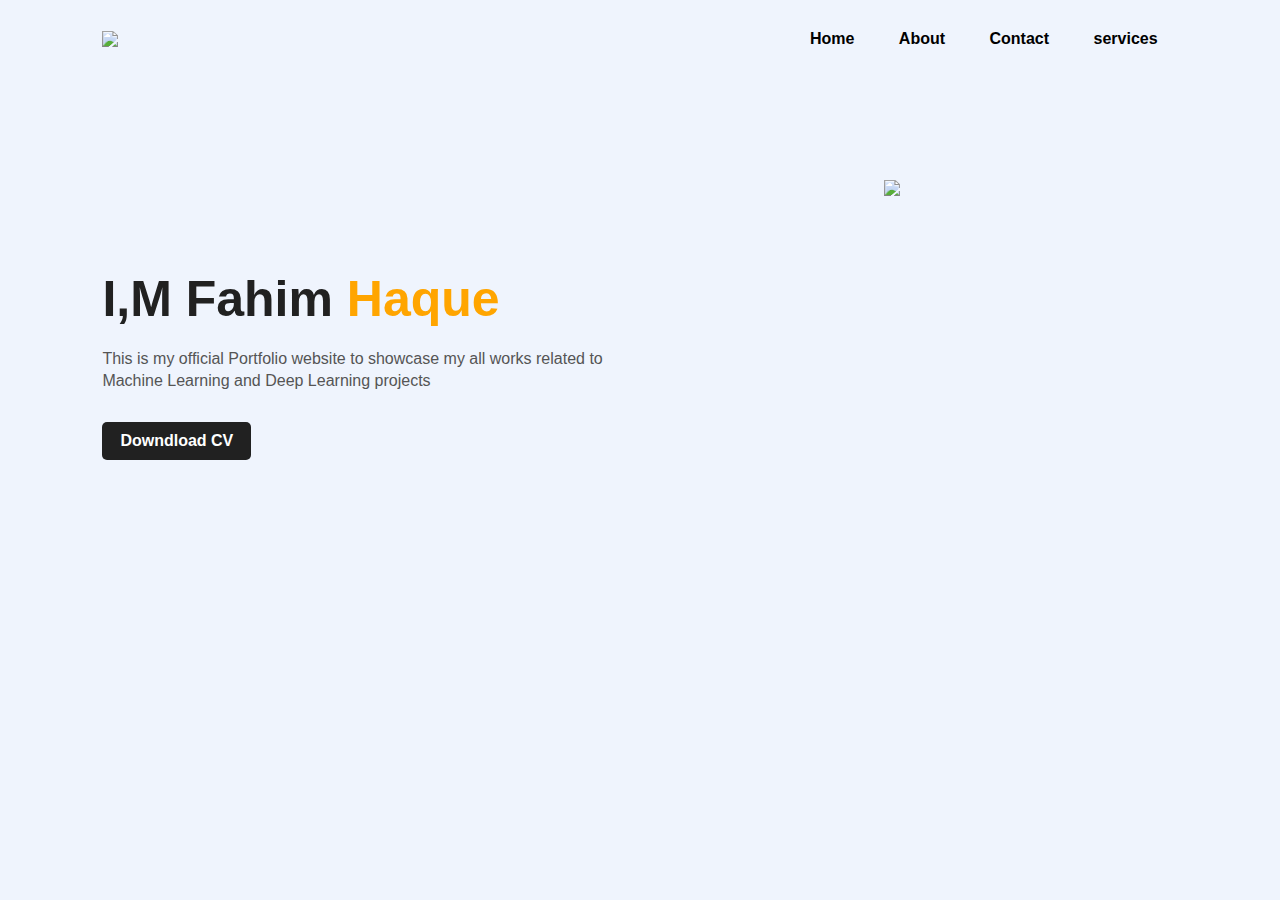
==== index.html @ d605765a "Add files via upload" ====
<!DOCTYPE html>
<html lang="en">

<head>
    <meta charset="UTF-8">
    <meta http-equiv="X-UA-Compatible" content="IE=edge">
    <meta name="viewport" content="width=device-width, initial-scale=1.0">
    <title>Fahim's Portfolio</title>
    <link rel="stylesheet" href="index.css">
    <link rel="stylesheet" href="https://cdnjs.cloudflare.com/ajax/libs/font-awesome/5.15.3/css/all.min.css"
        integrity="sha512-iBBXm8fW90+nuLcSKlbmrPcLa0OT92xO1BIsZ+ywDWZCvqsWgccV3gFoRBv0z+8dLJgyAHIhR35VZc2oM/gI1w=="
        crossorigin="anonymous" referrerpolicy="no-referrer" />
</head>

<body>
    <div class="hero">
        <nav>
            <img src="images/logo.png" class="logo">
            <ul>
                <ul class="menu">
                    <li><a href="#main">Home</a></li>
                    <li><a href="about.html">About</a></li>
                    <li><a href="contact.html">Contact</a></li>
                    <li><a href="Services.html">services</a></li>
                </ul>

            </ul>
        </nav>
        <div class="detel">
            <h1>I,M Fahim <span>Haque</span></h1>
            <p>This is my official Portfolio website to showcase my
                all works related to <br> Machine Learning and Deep Learning projects </p>
            <a href="#">Downdload CV</a>
        </div>
        <div class="images">
            <img src="images/shape.png" class="shape">
            <img src="images/fahim.png" class="fahim">
        </div>

        <div class="social">
            <a href="#"><i class="fab fa-dribbble"></i></a>
            <a href="#"><i class="fab fa-instagram"></i></a>
            <a href="#"><i class="fab fa-behance"></i></a>
        </div>
    </div>
</body>

</html>
---- index.css ----
* {
    margin: 0;
    padding: 0;
    font-family: sans-serif;
}

.hero {
    position: relative;
    width: 100%;
    height: 100vh;
    background: #eff4fd;
    position: relative;
}
.logo {
    width: 100px;
    cursor: pointer;
}

nav {
    display: flex;
    width: 84%;
    margin: auto;
    padding: 20px 0;
    align-items: center;
    justify-content: space-between;
}

nav ul li {
    display: inline-block;
    list-style: none;
    margin: 10px 20px;
}

nav ul li a {
    text-decoration: none;
    color: #000;
    font-weight: bold;
}

nav ul li a:hover {
    color: red;
}

.detel {
    margin-left: 8%;
    margin-top: 15%;
}

.detel h1 {
    font-size: 50px;
    color: #212121;
    margin-bottom: 20px;
}

span {
    color: orange;

}

.detel p {
    color: #555;
    line-height: 22px;
}

.detel a {
    background: #212121;
    padding: 10px 18px;
    text-decoration: none;
    font-weight: bold;
    color: #fff;
    display: inline-block;
    margin: 30px 0;
    border-radius: 5px;
}

.images {
    width: 45%;
    height: 80%;
    position: absolute;
    bottom: 0;
    right: 100px;
}

.images img {
    height: 100%;
    position: absolute;
    left: 50%;
    bottom: 0;
    transform: translateX(-50%);
    transition: bottom 1s, left 1s;
}


.images:hover .shape {
    bottom: 40px;
}

.images:hover .fahim {
    left: 45%;
}

.social {
    margin-left: 8%;
    margin-top: 100px;
}

.social a {
    font-size: 30px;
    color: #212121;
    margin-right: 20px;
}

.social a:hover {
    color: orange;
}
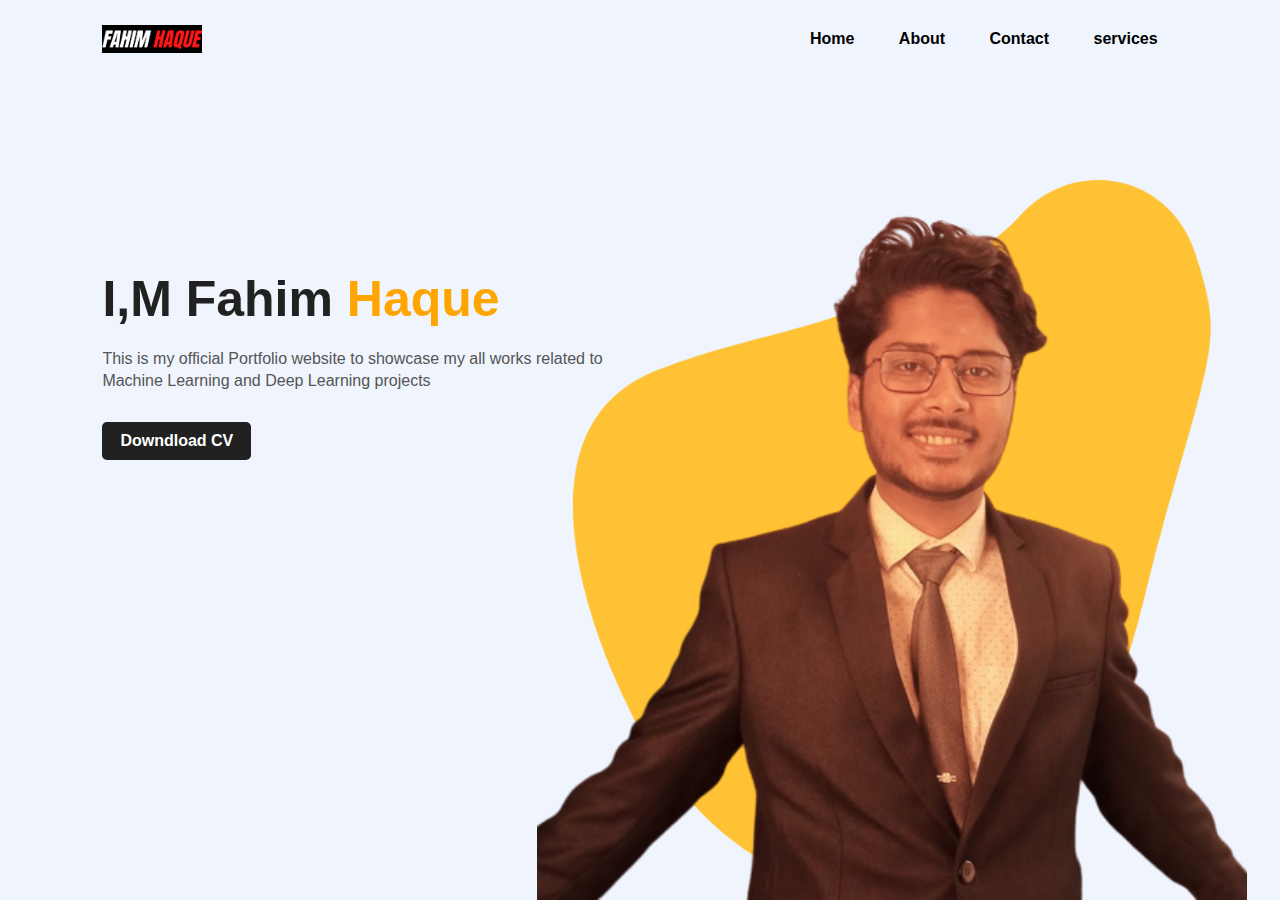
==== commit 5a05619e: "Update index.html" ====
--- a/index.html
+++ b/index.html
@@ -38,11 +38,11 @@
         </div>
 
         <div class="social">
-            <a href="#"><i class="fab fa-dribbble"></i></a>
-            <a href="#"><i class="fab fa-instagram"></i></a>
-            <a href="#"><i class="fab fa-behance"></i></a>
+            <a href="https://dribbble.com/"><i class="fab fa-dribbble"></i></a>
+            <a href="https://www.instagram.com/fahimmim/"><i class="fab fa-instagram"></i></a>
+            <a href="https://www.behance.net/"><i class="fab fa-behance"></i></a>
         </div>
     </div>
 </body>
 
-</html>+</html>
